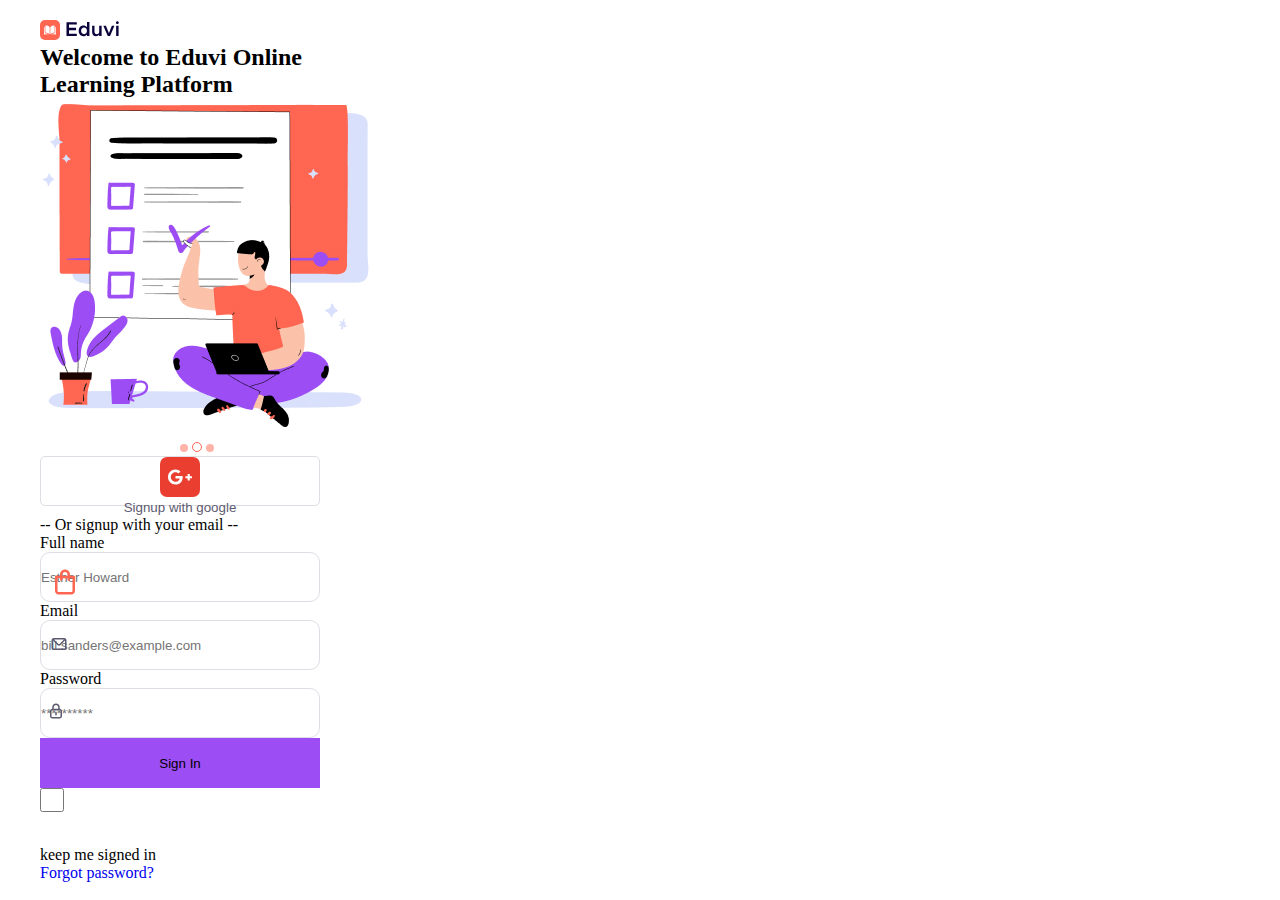
==== login.html @ eff32b87 "ok" ====
<!DOCTYPE html>
<html lang="en">

<head>
    <meta charset="UTF-8">
    <meta http-equiv="X-UA-Compatible" content="IE=edge">
    <meta name="viewport" content="width=device-width, initial-scale=1.0">

    <!-- CSS only -->
    <link href="https://cdn.jsdelivr.net/npm/bootstrap@5.2.2/dist/css/bootstrap.min.css" rel="stylesheet"
        integrity="sha384-Zenh87qX5JnK2Jl0vWa8Ck2rdkQ2Bzep5IDxbcnCeuOxjzrPF/et3URy9Bv1WTRi" crossorigin="anonymous">

    <!-- BOOTSTRAP icons link -->
    <link rel="stylesheet" href="https://cdn.jsdelivr.net/npm/bootstrap-icons@1.10.2/font/bootstrap-icons.css">

    <!-- Main CSS -->
    <link rel="stylesheet" href="./style.css">

    <title>Eduvi - log in</title>
</head>

<body>
    <header class="mt-5">
        <div class="container">
            <div class="login__div card shadow-lg ps-5 pe-5 pt-4">
                <div class="row justify-content-between">
                    <div class="left col-md-4 w-50">
                        <a href="./signup.html"><img src="./images/Logo.svg" alt="img"></a>
                        <h2 class="login__title mt-2">Welcome to
                            Eduvi Online
                            Learning Platform</h2>
                        <img class="login__img mt-3" src="./images/platform.jpg" alt="img">

                        <div class="ellipsa">
                            <img src="./images/Ellipse.svg" alt="img">
                            <img src="./images/Ellipse-light.svg" alt="img">
                            <img src="./images/Ellipse.svg" alt="img">
                        </div>
                    </div>

                    <div class="right col-md-4">

                        <button class="google__btn d-flex p-2 align-items-center">
                            <img width="40" src="./images/icon.svg" alt="img">
                            <p class="ps-3 pt-3">Signup with google</p>
                        </button>

                        <p class="ms-4 mt-2">-- Or signup with your email --</p>

                        <form class="form" action="#">
                            <label for="#">
                                <p class="mb-2">Full name</p>
                                <img class="name__img" src="./images/Outline.svg" alt="img">
                                <input class="form-control name input ps-5" type="text" placeholder="Esther Howard">
                            </label>

                            <label for="#">
                                <p class="mb-2 mt-3">Email</p>
                                <img class="name__img" src="./images/email.svg" alt="img">
                                <input class="form-control email input ps-5" type="email"
                                    placeholder="bill.sanders@example.com">
                            </label>

                            <label class="position-relative" for="#">
                                <p class="mb-2 mt-3">Password</p>
                                <span><i class="show bi bi-eye"></i> </span>
                                <span><i class="eye bi bi-eye-slash"></i></span>
                                <img class="name__img" src="./images/password.svg" alt="img">
                                <input class="form-control input password ps-5" type="password"
                                    placeholder="**********">
                            </label>



                            <div>
                                <button class="signup__btn submit text-align-center text-light mt-4">
                                    Sign In
                                </button>

                                <div class="login_link d-flex align-items-center">
                                    <input class="checkbox mt-3" type="checkbox">
                                    <p class="checkbox__text ms-2">keep me signed in</p>
                                    
                                    <div class="mt-3">
                                        <a class="ms-2 link" href="#">Forgot password?</a>
                                    </div>
                                </div>
                                
                            </div>
                        </form>


                    </div>

                </div>
            </div>
        </div>
    </header>
</body>

<script src="./scripts/utils.js"></script>
<script src="./scripts/script.js"></script>

</html>
---- style.css ----
* {
    margin: 0;
    padding: 0;
    box-sizing: border-box;
}

body {
    overflow-x: hidden;
}

.login__div {
    width: 90%;
    height: 570px;
    padding: 20px 0 0 40px;
}

.login__title {
    width: 355px;
}

.ellipsa {
    margin-left: 140px;
}

.google__icon {
    display: flex;
    align-items: center;
    width: 280px;
    height: 50px;
    border: 1px solid black;
}

.form-control {
    width: 280px;
}

input {
    height: 50px;
    width: 280px;
    border-radius: 10px;
    border: 1px solid #DEDDE4
}

.name__img {
    position: absolute;
    margin: 15px 0 10px 10px;
}

.show {
    position: absolute;
    margin: 15px 0 0 250px;
    display: none;
}

.eye {
    position: absolute;
    margin: 15px 0 0 250px;
    display: none;
}

.checkbox {
    height: 24px;
    width: 24px;
}

.terms {
    color: #200a79;
    text-decoration: none;
}

.google__btn {
    width: 280px;
    height: 50px;
    color: #5D5A6F;
    background-color: white;
    border: 1px solid #DEDDE4;
    border-radius: 5px;
}

.signup__btn {
    width: 280px;
    height: 50px;
    border: none;
    background-color: #9C4DF4;
}

.checkbox__text {
    margin-top: 30px;
}

.btn__text {
    margin-left: 30px;
}

.btn__link {
    color: #9C4DF4;
}

.link {
    text-decoration: none;
}

.list {
    text-decoration: none;
}



/* --------------------- MAIN page ----------------------------- */

.menu {
    position: absolute;
    width: 600px;
    height: 100vh;
    right: 0;
    top: 0;
    background-color: rgba(0, 0, 0, 0.153);
    backdrop-filter: blur(16px);
    z-index: 222222;
    transition: all linear 0.8s;
}

.swipe {
    transform: translateX(200%);
}

.nav__div {
    display: flex;
    justify-content: space-between;
    align-items: center;
}

.nav__link {
    color: #0A033C;
}

.select {
    border: none;
}

.cart__img {
    position: relative;
    right: 40px;
}

.accaunt__img {
    position: relative;
    right: 40px;
}

.menu__span {
    display: none;
}

.row__div {
    margin-top: 131px;
}

.main__span {
    width: 239px;
    height: 50px;
    border-radius: 10px;
    color: #FF6652;
    text-align: center;
    padding-top: 12px;
}

.main__title {
    font-size: 65px;
    font-weight: 700;
    margin-top: 15px;
}

.main__text {
    font-size: 16px;
    font-weight: 400;
    margin-top: 30px;
    width: 580px;
}

.search__div {
    width: 607px;
    height: 60px;
    border-radius: 10px;
    padding: 0 10px;
    display: flex;
    justify-content: space-between;
    align-items: center;
}

.span {
    width: 100px;
    height: 30px;
}

.search__btn {
    width: 143px;
    height: 50px;
    border-radius: 10px;
    border: none;
    color: #fff;
    background-color: #9C4DF4;
}

.search__text {
    margin: 0 0 0 -150px;
}

/* --------------------- MAIN page end ----------------------------- */



/* --------------------- SECTION VISIT ----------------------------- */

.visit__title {
    height: 110px;
    width: 556px;
    font-size: 45px;
    font-weight: 700;
    text-align: center;
    margin: 150px 0 0 400px;
}

.visit__text {
    height: 90px;
    width: 840px;
    font-size: 16px;
    font-weight: 400;
    text-align: center;
    margin: 20px auto;
}

.visit__btn {
    height: 60px;
    width: 162px;
    border-radius: 10px;
    color: #fff;
    border: none;
    background-color: #9C4DF4;
    margin: 0 0 0 580px;
}


/* --------------------- SECTION VISIT end ----------------------------- */


/* --------------------- SECTION CLASSES ----------------------------- */


.classes__div {
    display: flex;
    justify-content: center;
    align-items: center;
    margin-top: -150px;
}

.classes__chance {
    height: 100px;
    width: 333.3333435058594px;
    border-radius: 10px;
    display: flex;
    align-items: center;
    padding: 10px;
    margin-left: 40px;
}

.classes__text {
    margin-left: 50px;
}




/* --------------------- SECTION CLASSES end ----------------------------- */





/* ------------------------ SECTION LESSON ---------------------   */

.lesson__title {
    margin-top: 160px;
}

.lesson__text {
    height: 60px;
    width: 700px;
    font-size: 16px;
    font-weight: 400;
    margin: 0 auto;
}

.lesson__btn--div {
    width: 35%;
    margin: 0 auto;
}

.lesson__btn {
    background-color: #FF6652;
    border: none;
    color: #fff;
    height: 60px;
    width: 152px;
    border-radius: 10px;
}

.card {
    width: 290px;
    height: 329px;
    border-radius: 15px;
}

.card__img {
    width: 50px;
    height: 50px;
    margin: 10px auto;
}

.card__text {
    width: 200px;
    height: 90px;
    font-size: 16px;
    font-weight: 400;
    margin: 10px auto;
}

.card__div {
    margin: auto;
    margin-top: 45px;
    flex-wrap: wrap;
}

.card__btn {
    height: 44px;
    width: 162px;
    color: #9C4DF4;
    margin: 0 auto;
    border-radius: 5px;
    border: 1px solid #9C4DF4;
    background-color: #fff;
}

.more__btn {
    height: 60px;
    width: 202px;
    border-radius: 10px;
    background-color: #9C4DF4;
    border: none;
    color: #fff;
    margin: 60px 0 0 500px;
}


.card__bg {
    background-color: #9C4DF4;
}

.collage__title {
    height: 165px;
    width: 457px;
    left: 150px;
    top: 3659px;
    border-radius: nullpx;
    font-family: Metropolis;
    font-size: 45px;
    font-weight: 700;
    text-align: left;

}



/* ------------------------ SECTION LESSON END ---------------------   */




/* ------------------------ SECTION COLLAGE ---------------------   */


.collage__span {
    height: 50px;
    width: 170px;
    border-radius: 10px;
    color: #9C4DF4;
    padding: 12px;
    border: 1px solid #9C4DF4;
}

.collage__text {
    height: 90px;
    width: 500px;
    left: 150px;
    font-size: 16px;
    font-weight: 400;
    line-height: 30px;
    text-align: left;

}

.collage__btn {
    height: 60px;
    width: 185px;
    left: 150px;
    top: 3974px;
    border-radius: 10px;
    border: none;
    background-color: #9C4DF4;
    color: #fff;
}







/* ------------------------ SECTION COLLAGE END ---------------------   */












/* --------------------- RESPONSIVE ---------------------- */


@media screen and (max-width: 768px) {

    .card__div {
        margin-left: 50px;
    }

    .lesson__btn--div {
        width: 55%;
    }

    .classes__div {
        margin-top: 1px;
    }

    .classes__img {
        width: 864px;
        height: 550px;
        margin-left: -90px;
    }

    .classes__chance {
        width: 241px;
        height: 84px;
        margin-left: 10px;
    }

    .classes__icon {
        width: 50px;
    }

    .classes__text {
        width: 137px;
        height: 20px;
        margin-left: 10px;
    }

    .visit__title {
        height: 80px;
        width: 432px;
        font-size: 35px;
        font-weight: 700;
        margin: 100px 0 0 160px;
    }

    .visit__text {
        height: 84px;
        width: 703px;
        font-size: 14px;
        font-weight: 400;
    }

    .visit__btn {
        height: 50px;
        width: 149px;
        border-radius: 5px;
        margin: 0 0 0 325px;
    }

    .main__img {
        height: 447.86236572265625px;
        width: 427px;
    }

    .main__span {
        height: 36px;
        width: 190px;
        border-radius: 5px;
        padding-top: 5px;
    }

    .main__title {
        width: 400px;
        height: 120px;
        font-size: 40px;
        font-weight: 700;
    }

    .search__div {
        width: 370px;
        height: 50px;
    }

    .search__text {
        margin: 0 0 0 -40px;
    }

    .search__btn {
        width: 100px;
    }

    .select {
        margin: 10px;
    }

    .nav__div {
        justify-content: space-between;
        width: 100%;
    }

    .row__div {
        margin-top: 60px;
    }

    .menu__span {
        display: flex;
        justify-content: space-between;
        align-items: center;
        width: 80px;
    }

    .none {
        display: none;
    }

    .login__div {
        padding: 20px;
    }

    .login__title {
        width: 230px;
    }

    .login__img {
        width: 300px;
    }

    .login__div {
        width: 700px;
        margin-left: -100px;
    }

    .right {
        width: 300px;
    }

    .google__btn {
        width: 250px;
        height: 50px;
        margin: auto;
    }

    .menu__close {
        width: 50px;
    }
}


@media screen and (max-width: 576px) {

    .card__div {
        margin-left: 150px;
    }

    .lesson__btn--div {
        width: 70%;
    }

    .lesson__text {
        width: 334px;
        height: 96px;
    }

    .classes__img {
        width: 600px;
        height: 390px;
        margin: 0 auto;
    }

    .classes__icon {
        width: 50px;
        height: 50px;
    }

    .classes__chance {
        width: 160px;
        height: 70px;
    }

    .classes__text {
        width: 96px;
        height: 14px;
    }

    .visit__title {
        height: 64px;
        width: 325px;
        font-size: 28px;
        font-weight: 700;
        margin: 100px 0 0 100px;
    }

    .visit__text {
        height: 72px;
        width: 340px;
        font-size: 16px;
        font-weight: 400;
    }

    .visit__btn {
        height: 50px;
        width: 162px;
        border-radius: 5px;
        margin: 100px 0 0 185px;
    }

    .main__span {
        width: 170px;
        height: 44px;
        border-radius: 5px;
        padding-top: 5px;
    }

    .main__img {
        margin: 150px 0 0 25px;
    }

    .search__div {
        display: block;
        width: 500px;
        height: 50px;
    }

    .search__text {
        margin: 25px 0 0 -5px;
        padding: 13px 15px;
        width: 500px;
        height: 50px;
        border-radius: 10px;
        padding: 13px 15px;
        box-shadow: rgba(0, 0, 0, 0.35) 0px 5px 15px;
    }

    .search__btn {
        height: 50px;
        width: 500px;
        margin: 25px 0 0 0;
        border-radius: 10px;

    }

    .cart__img {
        display: none;
    }

    .accaunt__img {
        display: none;
    }

    .select__sm {
        display: none;
    }

    .menu {
        width: 400px;
    }

    .login__div {
        height: 620px;
    }

    .btn__text {
        width: 100%;
    }

    .left {
        display: flex;
        display: none;
    }

    .right {
        margin-left: 100px;
        padding-left: 70px;
    }

    .google__text {
        width: 100%;
    }

}
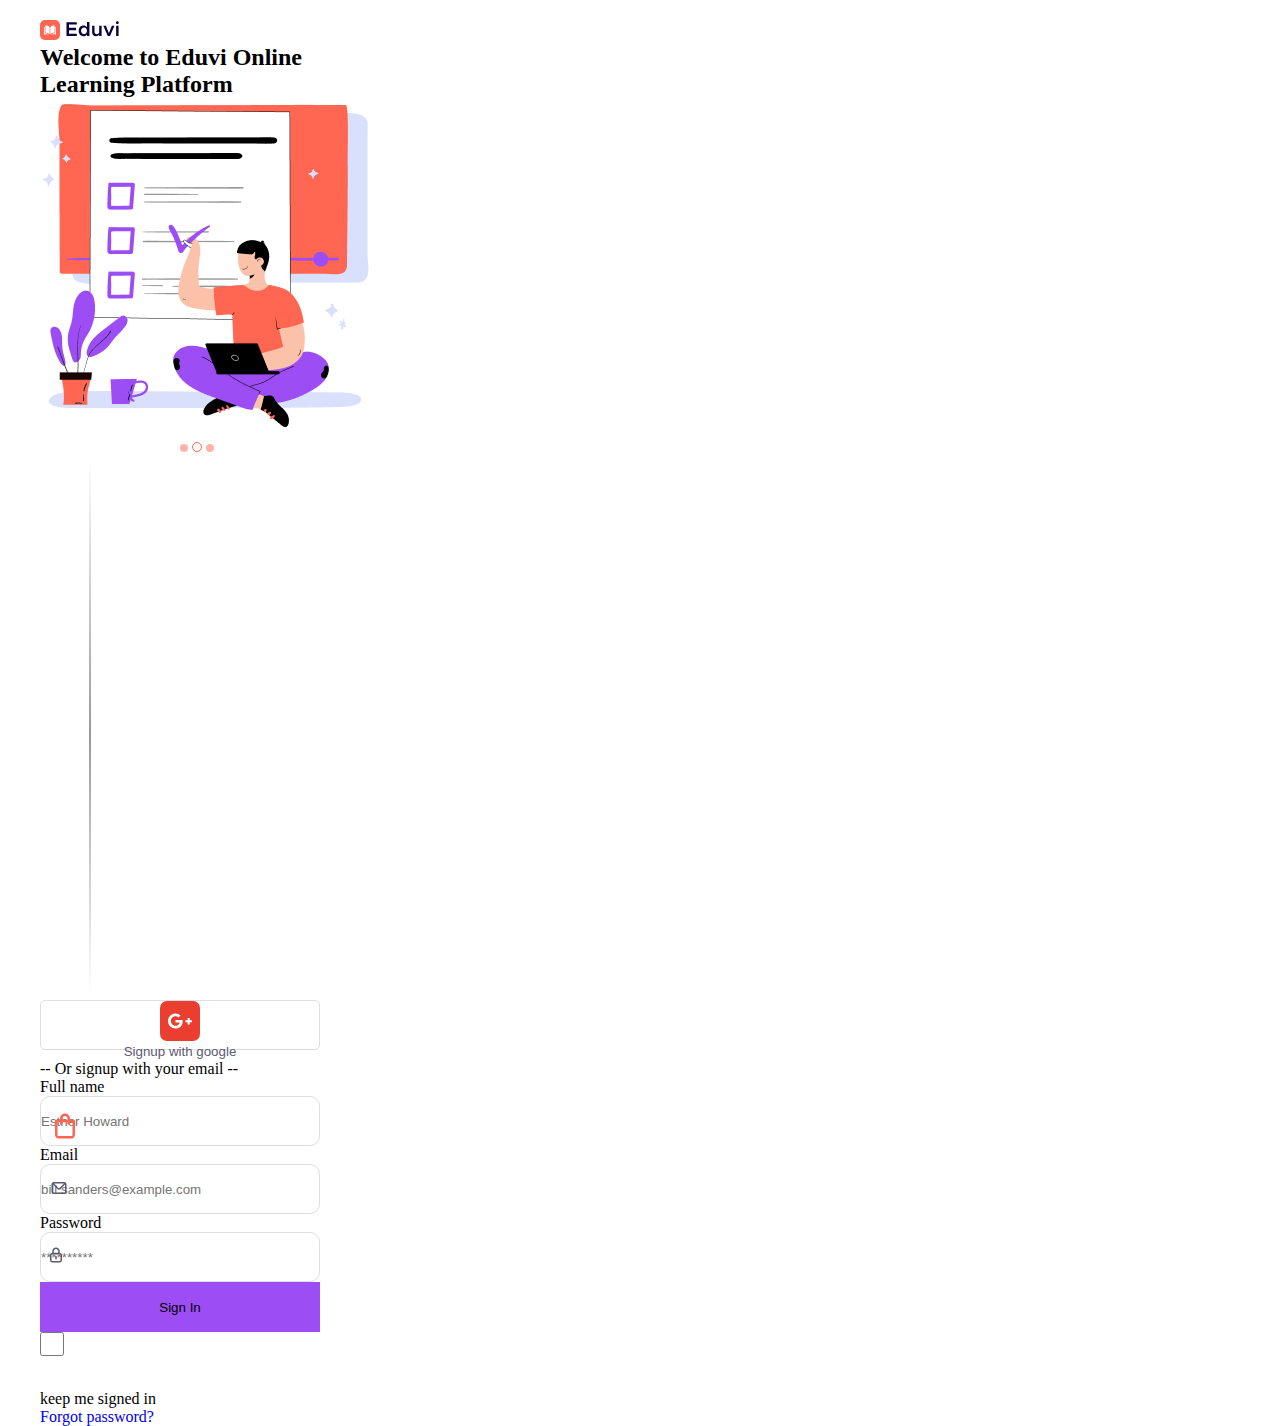
==== commit 8a6b4482: "responsive 768px 576px and shop.html" ====
--- a/login.html
+++ b/login.html
@@ -22,9 +22,9 @@
 <body>
     <header class="mt-5">
         <div class="container">
-            <div class="login__div card shadow-lg ps-5 pe-5 pt-4">
+            <div class="login__div shadow-lg ps-5 pe-5 pt-4">
                 <div class="row justify-content-between">
-                    <div class="left col-md-4 w-50">
+                    <div class="left col-md-4 ">
                         <a href="./signup.html"><img src="./images/Logo.svg" alt="img"></a>
                         <h2 class="login__title mt-2">Welcome to
                             Eduvi Online
@@ -37,6 +37,8 @@
                             <img src="./images/Ellipse.svg" alt="img">
                         </div>
                     </div>
+
+                    <img class="line" height="540" src="./images/Line.svg" alt="img">
 
                     <div class="right col-md-4">
 
--- a/style.css
+++ b/style.css
@@ -75,6 +75,10 @@
     background-color: white;
     border: 1px solid #DEDDE4;
     border-radius: 5px;
+}
+
+.line {
+    width: 100px
 }
 
 .signup__btn {
@@ -269,8 +273,6 @@
 }
 
 
-
-
 /* --------------------- SECTION CLASSES end ----------------------------- */
 
 
@@ -348,9 +350,8 @@
     background-color: #9C4DF4;
     border: none;
     color: #fff;
-    margin: 60px 0 0 500px;
-}
-
+    margin: 60px 0 0 550px;
+}
 
 .card__bg {
     background-color: #9C4DF4;
@@ -378,6 +379,15 @@
 
 /* ------------------------ SECTION COLLAGE ---------------------   */
 
+.section__college {
+    background-color: #EDE9F2;
+    padding: 20px;
+    margin-top: 120px;
+}
+
+.collage__top {
+    margin-top: 55px;
+}
 
 .collage__span {
     height: 50px;
@@ -385,45 +395,405 @@
     border-radius: 10px;
     color: #9C4DF4;
     padding: 12px;
+    background-color: #E4E2F4;
     border: 1px solid #9C4DF4;
 }
 
+.collage__title {
+    height: 165px;
+    width: 457px;
+    font-size: 45px;
+    font-weight: 700;
+    padding-top: 15px;
+}
+
 .collage__text {
+    margin-top: 40px;
     height: 90px;
-    width: 500px;
-    left: 150px;
+    width: 450px;
     font-size: 16px;
     font-weight: 400;
-    line-height: 30px;
-    text-align: left;
-
 }
 
 .collage__btn {
     height: 60px;
     width: 185px;
-    left: 150px;
-    top: 3974px;
     border-radius: 10px;
     border: none;
     background-color: #9C4DF4;
     color: #fff;
-}
-
-
-
-
+    margin-top: 40px;
+}
 
 
 
 /* ------------------------ SECTION COLLAGE END ---------------------   */
 
 
-
-
-
-
-
+/* ------------------------ SECTION MENTOR ---------------------   */
+
+.mentor {
+    margin-top: 150px;
+}
+
+.mentor__title {
+    width: 435px;
+    height: 165px;
+    margin-top: 70px;
+    font-size: 45px;
+    font-weight: 700;
+}
+
+.mentor__div {
+    margin-left: 100px;
+}
+
+.mentor__text {
+    height: 90px;
+    width: 500px;
+    margin-top: 30px;
+    font-size: 16px;
+    font-weight: 400;
+}
+
+.mentor__btn {
+    height: 60px;
+    width: 204px;
+    border: none;
+    color: #fff;
+    border-radius: 10px;
+    background-color: #9C4DF4;
+}
+
+
+
+
+
+/* ------------------------ SECTION MENTOR END --------------------- */
+
+
+/* ------------------------ SECTION NEWS --------------------------- */
+
+.news__div {
+    height: 378px;
+    width: 944px;
+    border-radius: 20px;
+    background-color: #0A033C;
+    margin: 100px auto;
+}
+
+.news__div--second {
+    margin: 200px auto;
+}
+
+.news__student {
+    position: relative;
+    left: 50px;
+    top: 61px;
+}
+
+.news__comp {
+    position: relative;
+    top: 166px;
+    left: 70px;
+}
+
+.news__child {
+    position: relative;
+    top: 295px;
+    left: -50px;
+}
+
+.news__title {
+    height: 110px;
+    width: 500px;
+    font-size: 40px;
+    margin-top: 80px;
+    text-align: center;
+}
+
+.news__text {
+    height: 30px;
+    width: 493px;
+    font-size: 16px;
+    font-weight: 400;
+    text-align: center;
+}
+
+.news__input {
+    width: 315px;
+    height: 60px;
+    padding: 10px;
+    background-color: rgba(255, 255, 255, 0.2);
+    border-radius: 10px 10px 10px 10px;
+}
+
+.news__btn {
+    background-color: #9C4DF4;
+    width: 142px;
+    height: 62px;
+    border: none;
+    margin-left: -15px;
+    border-radius: 0 10px 10px 0;
+}
+
+.student {
+    position: relative;
+    right: -100px;
+    top: 40px;
+}
+
+.comp {
+    position: relative;
+    top: 166px;
+    right: 50px;
+}
+
+.child {
+    position: relative;
+    top: 295px;
+    right: 50px;
+}
+
+/* ------------------------- SECION NEWS END --------------------- */
+
+
+
+/* ------------------------- FOOTER --------------------- */
+
+.footer__ul {
+    padding: 0;
+    margin: 0;
+    margin-top: 35px;
+    list-style: none;
+}
+
+.footer__courses {
+    list-style: none;
+    color: #5D5A6F;
+}
+
+.footer__div {
+    margin-left: 70px;
+}
+
+.footer__more {
+    margin-left: 70px;
+}
+
+.community__div {
+    margin-left: 70px;
+}
+
+.links__div {
+    margin-left: 70px;
+}
+
+.more__div {
+    margin-left: 70px;
+}
+
+/* ------------------------- FOOTER END --------------------- */
+
+
+/* -------------------------- EDUVI BOOK SECTION --------------------- */
+
+.book__div {
+    height: 270px;
+    width: 1250px;
+    border-radius: 20px;
+    background-color: #EFEBF5;
+    padding: 20px;
+
+}
+
+.book__div--link {
+    width: 100px;
+    text-decoration: none;
+    display: flex;
+    justify-content: space-between;
+    align-items: center;
+}
+
+.home__link {
+    color: #0A033C;
+}
+
+.shop__link {
+    color: #9C4DF4;
+}
+
+.book__title {
+    height: 100px;
+    width: 278px;
+    font-size: 45px;
+    text-align: left;
+    margin: 30px 0 0 100px;
+}
+
+.shelver__book {
+    display: flex;
+    justify-content: space-between;
+}
+
+.book__img {
+    margin-right: 100px;
+}
+
+.card__star {
+    margin-top: -10px;
+}
+
+.card__adventure {
+    width: 400px;
+    height: 120px;
+    border-radius: 10px;
+    background-color: #fff;
+    display: flex;
+    margin: 50px 0 0 -25px;
+    padding: 20px;
+}
+
+.star__text {
+    height: 40px;
+    width: 228px;
+    font-size: 16px;
+    font-weight: 600;
+    text-align: left;
+}
+
+.card__price {
+    color: #FF6652;
+    margin-top: -150px;
+}
+
+
+.btn__see {
+    color: #9C4DF4;
+    text-decoration: none;
+}
+
+.book__btn {
+    width: 131px;
+    height: 60px;
+    padding-top: 16px;
+    background-color: #FF6652;
+    margin: 40px 35px 0 0;
+}
+
+.school__btn {
+    width: 131px;
+    height: 60px;
+    padding-top: 16px;
+    background-color: #fff;
+    margin: 40px 35px 0 0;
+}
+
+.search {
+    height: 60px;
+    width: 555px;
+    border-radius: 10px;
+    margin-top: 30px;
+}
+
+.input__div {
+    display: flex;
+    justify-content: space-between;
+}
+
+.search__icon {
+    background-color: #9C4DF4;
+    height: 50px;
+    width: 50px;
+    padding: 12px 0 0 17px;
+    color: #fff;
+    border-radius: 10px;
+    position: absolute;
+    right: 430px;
+    top: 508px;
+}
+
+.select__input {
+    height: 60px;
+    width: 350px;
+    margin: 30px 0 0 10px;
+    position: relative;
+    left: 90px;
+    border: none;
+    border-radius: 10px;
+}
+
+/* -------------------------- EDUVI BOOK SECTION END --------------------- */
+
+
+/* -------------------------- POPULAR SECTION -------------------- */
+
+.col__div {
+    margin-top: 40px;
+    gap: 100px;
+}
+
+.new__title {
+    height: 30px;
+    width: 185px;
+    font-size: 30px;
+    font-weight: 600;
+    text-align: left;
+    margin-top: 40px;
+}
+.col__left--title {
+    height: 30px;
+    width: 213px;
+    font-weight: 600;
+}
+
+
+/* -------------------------- POPULAR SECTION END --------------------- */
+
+
+/* -------------------------- CARD__BOOK SECTION -------------------- */
+
+.div__card {
+    display: grid;
+    grid-template-columns: auto auto auto;
+    row-gap: 55px;
+    column-gap: 15px;
+}
+
+.card__book {
+    height: 280px;
+    border-radius: 10px;
+    /* margin-right: 15px; */
+}
+
+.card__book--text {
+    height: 20px;
+    width: 195px;
+    margin-top: 15px;
+    font-size: 18px;
+}
+
+.star__price {
+    height: 20px;
+    width: 66px;
+    font-size: 18px;
+    text-align: left;
+    color: #FF6652;
+}
+
+.star__img {
+    margin: -10px 10px 0 0;
+}
+
+.star__div {
+    display: flex;
+    justify-content: space-between;
+    align-items: center;
+}
+
+
+
+/* -------------------------- CARD__BOOK SECTION END -------------------- */
 
 
 
@@ -433,6 +803,194 @@
 
 
 @media screen and (max-width: 768px) {
+
+    .search__icon {
+        display: none;
+    }
+
+    .book__div {
+        height: 270px;
+        width: 700px;
+        border-radius: 20px;
+    }
+
+    .book__img {
+        height: 210px;
+        width: 374px;
+        margin-right: 10px;
+    }
+
+    .book__title {
+        height: 80px;
+        width: 216px;
+        font-size: 35px;
+        font-weight: 600;
+        margin: 30px 0 0 30px;
+    }
+
+    .btn__div {
+        width: 100%;
+    }
+
+    .col__div {
+        gap: 40px;
+    }
+
+    .footer__div {
+        margin-left: 70px;
+    }
+
+    .footer__more {
+        margin-left: -20px;
+    }
+
+    .courses__div {
+        width: 100px;
+        margin-left: 70px;
+    }
+
+    .community__div {
+        margin-left: 10px;
+    }
+
+    .links__div {
+        margin-left: 25px;
+    }
+
+    .more__div {
+        margin-left: 15px;
+    }
+
+    .news__div {
+        height: 378px;
+        width: 700px;
+    }
+
+    .news__title {
+        height: 80px;
+        width: 448px;
+        font-size: 35px;
+        margin-left: -40px;
+    }
+
+    .news__text {
+        height: 28px;
+        width: 300px;
+        margin: 20px 0 0 40px;
+        font-size: 14px;
+        font-weight: 400;
+    }
+
+    .news__input {
+        height: 50px;
+        width: 220px;
+        margin-top: 30px;
+    }
+
+    .news__student {
+        left: 15px;
+    }
+
+    .student {
+        left: 80px;
+    }
+
+    .child {
+        top: 220px;
+        left: 70px;
+    }
+
+    .news__comp {
+        left: 15px;
+    }
+
+    .news__child {
+        top: 210px;
+        left: 30px;
+    }
+
+    .news__btn {
+        height: 50px;
+        width: 127px;
+    }
+
+    .mentor {
+        text-align: center;
+    }
+
+    .mentor__img {
+        height: 390px;
+        width: 300px;
+        margin-left: 30px;
+    }
+
+    .mentor__div {
+        margin-left: 75px;
+    }
+
+    
+
+    .mentor__title {
+        height: 120px;
+        width: 338px;
+        font-size: 25px;
+        font-weight: 700;
+        margin-left: -45px;
+    }
+
+    .mentor__text {
+        height: 112px;
+        width: 300px;
+        font-weight: 400;
+        margin: -15px 0 0 -30px;
+    }
+
+    .mentor__btn {
+        margin: 35px 0 0 0;
+        height: 50px;
+        width: 186px;
+        font-size: 14px;
+        font-weight: 500;
+    }
+
+    .collage__top {
+        margin-top: 35px;
+    }
+
+    .collage__span {
+        height: 40px;
+        width: 160px;
+        border-radius: 5px;
+        padding-top: 7px;
+    }
+
+    .collage__title {
+        font-size: 35px;
+        font-weight: 700;
+        height: 120px;
+        width: 355px;
+        padding-top: 5px;
+    }
+
+    .collage__text {
+        height: 84px;
+        width: 330px;
+        font-size: 14px;
+        font-weight: 400;
+    }
+
+    .collage__btn {
+        height: 50px;
+        width: 170px;
+        margin-top: 15px;
+        border-radius: 5px;
+    }
+
+    .collage__img {
+        margin-top: 20px;
+        height: 390px;
+        width: 360px;
+    }
 
     .card__div {
         margin-left: 50px;
@@ -463,8 +1021,10 @@
     }
 
     .classes__text {
+        height: 20px;
         width: 137px;
-        height: 20px;
+        font-size: 20px;
+        font-weight: 600;
         margin-left: 10px;
     }
 
@@ -567,6 +1127,10 @@
         width: 300px;
     }
 
+    .more__btn {
+        margin-left: 290px;
+    }
+
     .google__btn {
         width: 250px;
         height: 50px;
@@ -580,6 +1144,205 @@
 
 
 @media screen and (max-width: 576px) {
+
+    .book__title {
+        height: 60px;
+        width: 185px;
+        font-size: 30px;
+        margin: 30px 0 0 0;
+        font-weight: 600;
+    }
+
+    .search {
+        height: 50px;
+        width: 335px;
+        border-radius: 5px;
+    }
+
+    .select__input {
+        width: 335px;
+        height: 50px;
+        margin: 20px 0;
+    }
+
+    .input__div {
+        margin: 30px 0 0 100px;
+        display: block;
+    }
+
+    .card__adventure {
+        height: 117px;
+        width: 335px;
+        margin: 0 auto;
+    }
+
+    .btn__div {
+        margin-top: -120px;
+    }
+
+    .col__left--title {
+        margin-left: 90px;
+    }
+
+    .btn__see {
+        margin-left: 100px;
+    }
+
+    .adventure__img {
+        height: 87px;
+        width: 76px;
+        border-radius: 5px;
+    }
+
+    .book__div {
+        height: 295px;
+        width: 510px;
+        border-radius: 10px;
+    }
+
+    .search__icon {
+        display: none;
+    }
+
+    .book__img {
+        height: 100px;
+        width: 185px;
+        font-size: 30px;
+        font-weight: 600;
+        margin: 20px 0 0 50px;
+    }
+
+    .footer__eduvi {
+        width: 170px;
+    }
+
+    .courses__div {
+        margin: 30px 0 0 0;
+    }
+
+    .community__div {
+        margin: 30px 0 0 -30px;
+    }
+
+    .links__div {
+        margin: 30px 0 0 -30px;
+    }
+
+    .more__div {
+        margin: 30px 0 0 -30px;
+    }
+
+    .mentor__title {
+        margin-left: 15px;
+    }
+
+    .mentor__text {
+        margin-left: 30px;
+    }
+
+    .mentor__btn {
+        margin-right: 75px;
+    }
+
+    .news__div {
+        height: 389px;
+        width: 335px;
+        padding: 25px;
+        border-radius: 10px;
+    }
+
+    .news__title {
+        height: 96px;
+        width: 295px;
+        font-size: 28px;
+        font-weight: 700;
+        margin: auto;
+    }
+
+    .news__text {
+        height: 48px;
+        width: 295px;
+        font-size: 16px;
+        font-weight: 400;
+        margin: 20px auto;
+    }
+
+    .news__input {
+        height: 50px;
+        width: 275px;
+        display: block;
+        border-radius: 5px;
+    }
+
+    .news__btn {
+        height: 50px;
+        width: 275px;
+        margin: 15px auto;
+        border-radius: 5px;
+
+    }
+
+    .news__student {
+        display: none;
+    }
+
+    .news__comp {
+        display: none;
+    }
+
+    .news__child {
+        display: none;
+    }
+
+    .student {
+        display: none;
+    }
+
+    .comp {
+        display: none;
+    }
+
+    .child {
+        display: none;
+    }
+
+    .collage__top {
+        padding-left: 130px;
+    }
+
+    .collage__span {
+        height: 44px;
+        width: 121px;
+        border-radius: 5px;
+        font-size: 14px;
+        font-weight: 500;
+        padding-top: 11px;
+    }
+
+    .collage__title {
+        height: 96px;
+        width: 284px;
+        font-size: 28px;
+    }
+
+    .collage__text {
+        height: 144px;
+        width: 293px;
+        font-size: 16px;
+    }
+
+    .collage__btn {
+        height: 50px;
+        width: 150px;
+        font-size: 14px;
+        margin-top: 20px;
+    }
+
+    .collage__img {
+        width: 300px;
+        height: 285px;
+        margin: 80px 0 0 115px;
+    }
 
     .card__div {
         margin-left: 150px;
@@ -597,7 +1360,11 @@
     .classes__img {
         width: 600px;
         height: 390px;
-        margin: 0 auto;
+        margin: 0 0 0 -40px;
+    }
+
+    .classes__div {
+        display: block;
     }
 
     .classes__icon {
@@ -606,13 +1373,32 @@
     }
 
     .classes__chance {
-        width: 160px;
-        height: 70px;
+        width: 190px;
+        height: 60px;
+    }
+
+    .chance__second {
+        position: relative;
+        left: 285px;
+        top: -60px;
+    }
+
+    .chance {
+        position: relative;
+        top: -30px;
+        width: 220px;
+        margin: 0 auto;
     }
 
     .classes__text {
-        width: 96px;
-        height: 14px;
+        font-size: 14px;
+        font-weight: 600;
+        margin: auto 16px;
+    }
+
+    .classes__text-third {
+
+        margin: auto 25px;
     }
 
     .visit__title {
@@ -623,6 +1409,11 @@
         margin: 100px 0 0 100px;
     }
 
+    .more__btn {
+        margin-left: 190px;
+
+    }
+
     .visit__text {
         height: 72px;
         width: 340px;
